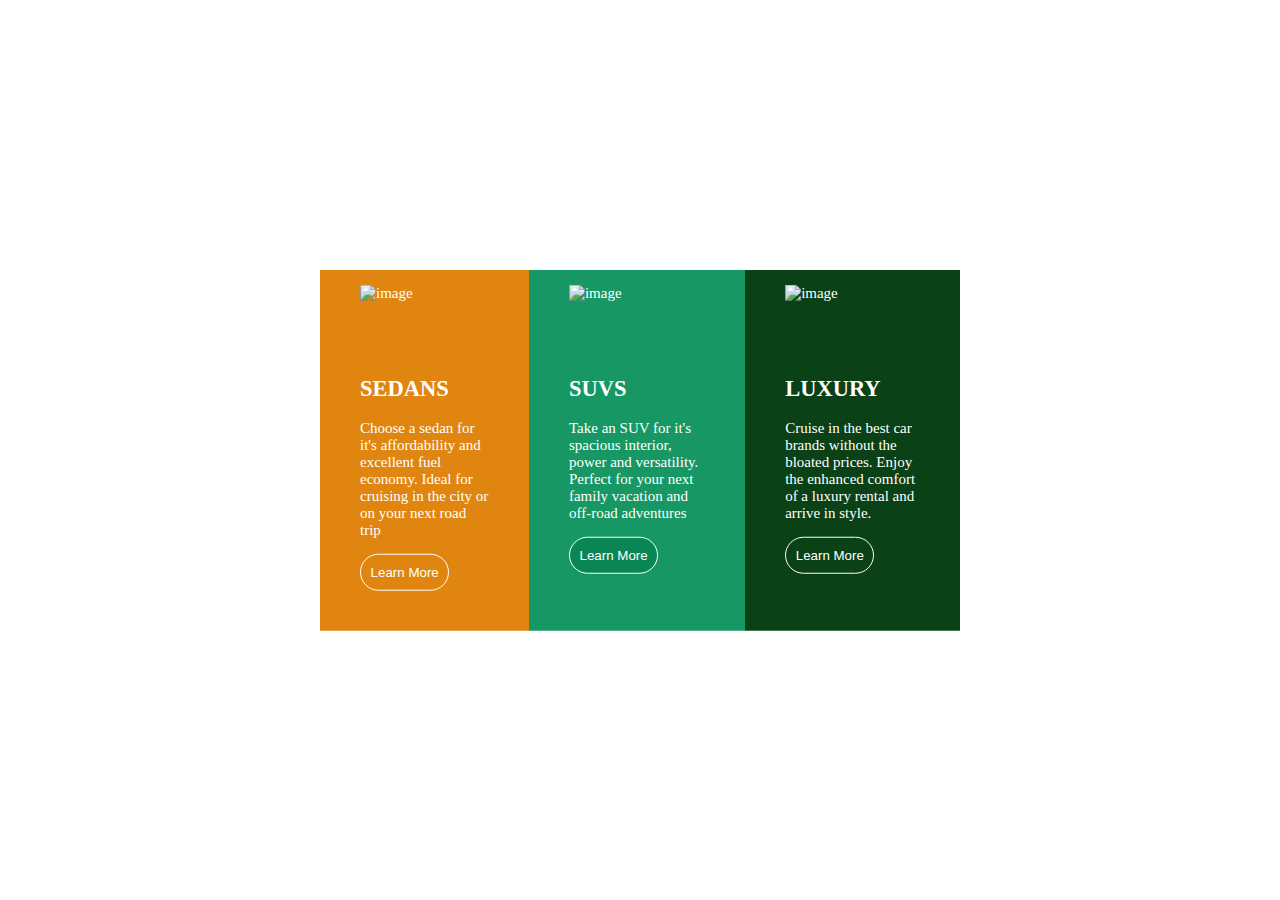
==== index.html @ eefaed94 "Added html and css files" ====
<!DOCTYPE html>
<html lang="en">
<head>
    <meta charset="UTF-8">
    <title>Title</title>
    <link href="style.css" rel="stylesheet" type="text/css"/>
</head>
<body>
    <div class="d-flex">
        <div class="card sedans">
            <div class="card-body">
                <figure>
                    <img src="./Images/icon-sedans.svg" alt="image" >
                </figure>
             <div class="body-text">
                <h2><b>SEDANS</b></h2>
                <p>Choose a sedan for it's affordability and excellent fuel economy.
                    Ideal for cruising in the city or on your next road trip
                </p>
                <button type="button" class="btn-sedans">Learn More</a>
                </div>
            </div>
          </div>
          <div class="card suvs">
            <div class="card-body">
                    <figure>
                        <img src="./Images/icon-suvs.svg" alt="image">
                    </figure>
                    <div class="body-text">
                        <h2><b>SUVS</b></h2>
                        <p>Take an SUV for it's spacious interior, power and versatility.
                            Perfect for your next family vacation and off-road adventures
                        </p>
                        <button type="button" class="btn-suvs">Learn More</a>
                        </div>            </div>
          </div>
          <div class="card luxury">
            <div class="card-body">
                <figure>
                    <img src="./Images/icon-luxury.svg" alt="image">
                </figure>
                <div class="body-text">
                    <h2><b>LUXURY</b></h2>
                    <p>Cruise in the best car brands without the bloated prices. Enjoy the enhanced comfort of a luxury 
                        rental and arrive in style.
                    </p>
                    <button type="button" class="btn-luxury">Learn More</a>
                    </div>            </div>
          </div>
    </div>
</body>
</html>
---- style.css ----
.d-grid {
   display: grid;
   grid-template-columns: 14rem 14rem 14rem;
   grid-template-rows: auto;
   color: white;
   text-align: left;
   position: fixed;
   top: 50%;
   left: 50%;
   transform: translate(-50%, -50%);
   font-size: 15px;
}
 .body-text{
    padding: 2.5rem;
}
 .btn-sedans{
    border-radius: 50px;
    border: 1px white solid;
    padding: 0.6rem;
    background-color: rgb(224, 134, 16);
    color: white;
}
 .btn-suvs{
    border-radius: 50px;
    border: 1px white solid;
    padding: 0.6rem;
    background-color: rgb(9, 134, 84);
    color: white; 
}
 .btn-luxury{
    border-radius: 50px;
    border: 1px white solid;
    padding: 0.6rem;
    background-color: rgb(10, 65, 22);
    color: white; 
}
 .sedans{
    background-color: rgb(224, 134, 16);
}
 .suvs{
    background-color: rgb(22, 151, 99);

}
.luxury{
    background-color: rgb(10, 65, 22);
}


.d-flex{
    display: flex;
    color: white;
    text-align: left;
    position: fixed;
    top: 50%;
    left: 50%;
    transform: translate(-50%, -50%);
    font-size: 15px;
}
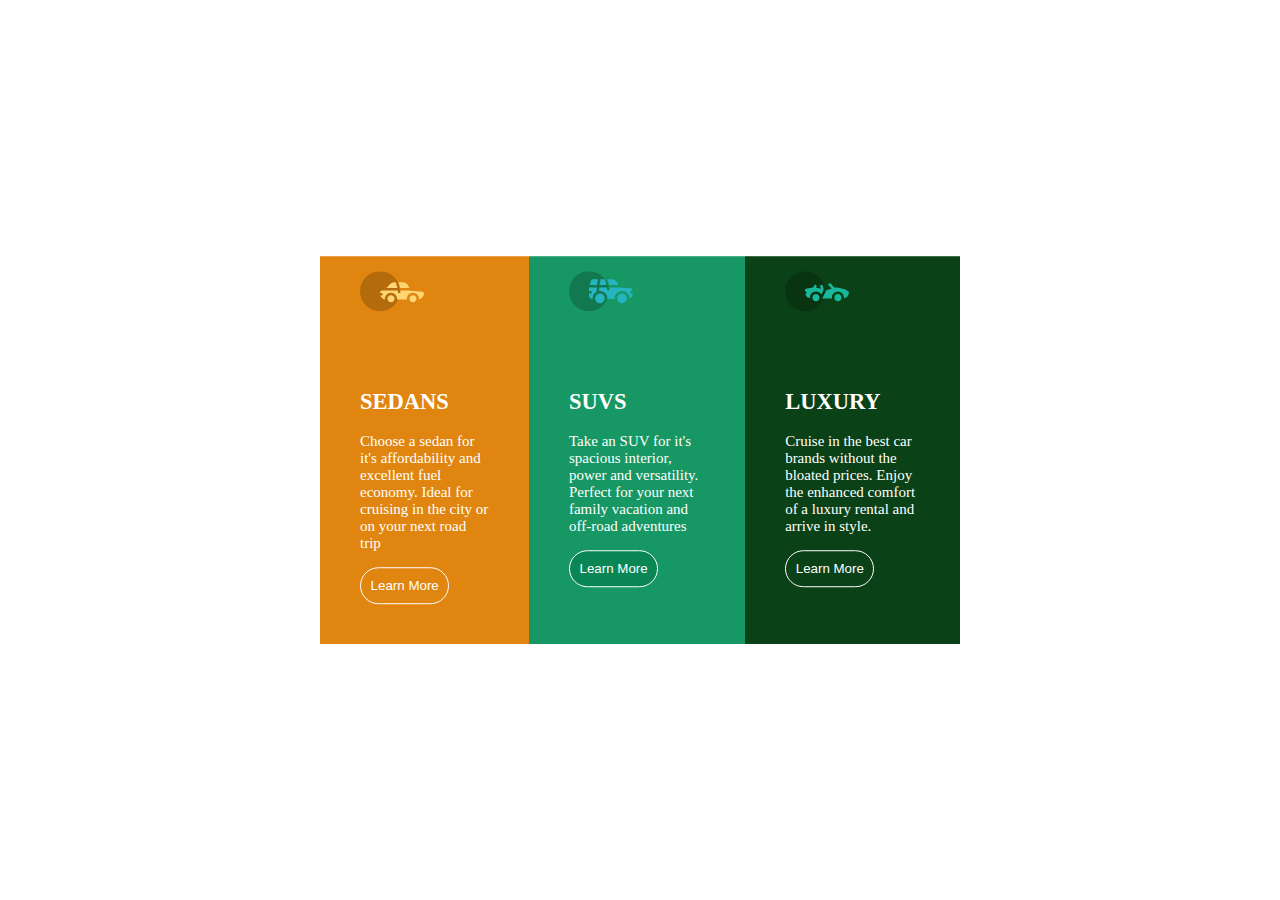
==== commit b06f672d: "Updated files" ====
--- a/index.html
+++ b/index.html
@@ -10,7 +10,7 @@
         <div class="card sedans">
             <div class="card-body">
                 <figure>
-                    <img src="./Images/icon-sedans.svg" alt="image" >
+                    <img src="icon-sedans.svg" alt="image" >
                 </figure>
              <div class="body-text">
                 <h2><b>SEDANS</b></h2>
@@ -24,7 +24,7 @@
           <div class="card suvs">
             <div class="card-body">
                     <figure>
-                        <img src="./Images/icon-suvs.svg" alt="image">
+                        <img src="icon-suvs.svg" alt="image">
                     </figure>
                     <div class="body-text">
                         <h2><b>SUVS</b></h2>
@@ -37,7 +37,7 @@
           <div class="card luxury">
             <div class="card-body">
                 <figure>
-                    <img src="./Images/icon-luxury.svg" alt="image">
+                    <img src="icon-luxury.svg" alt="image">
                 </figure>
                 <div class="body-text">
                     <h2><b>LUXURY</b></h2>
